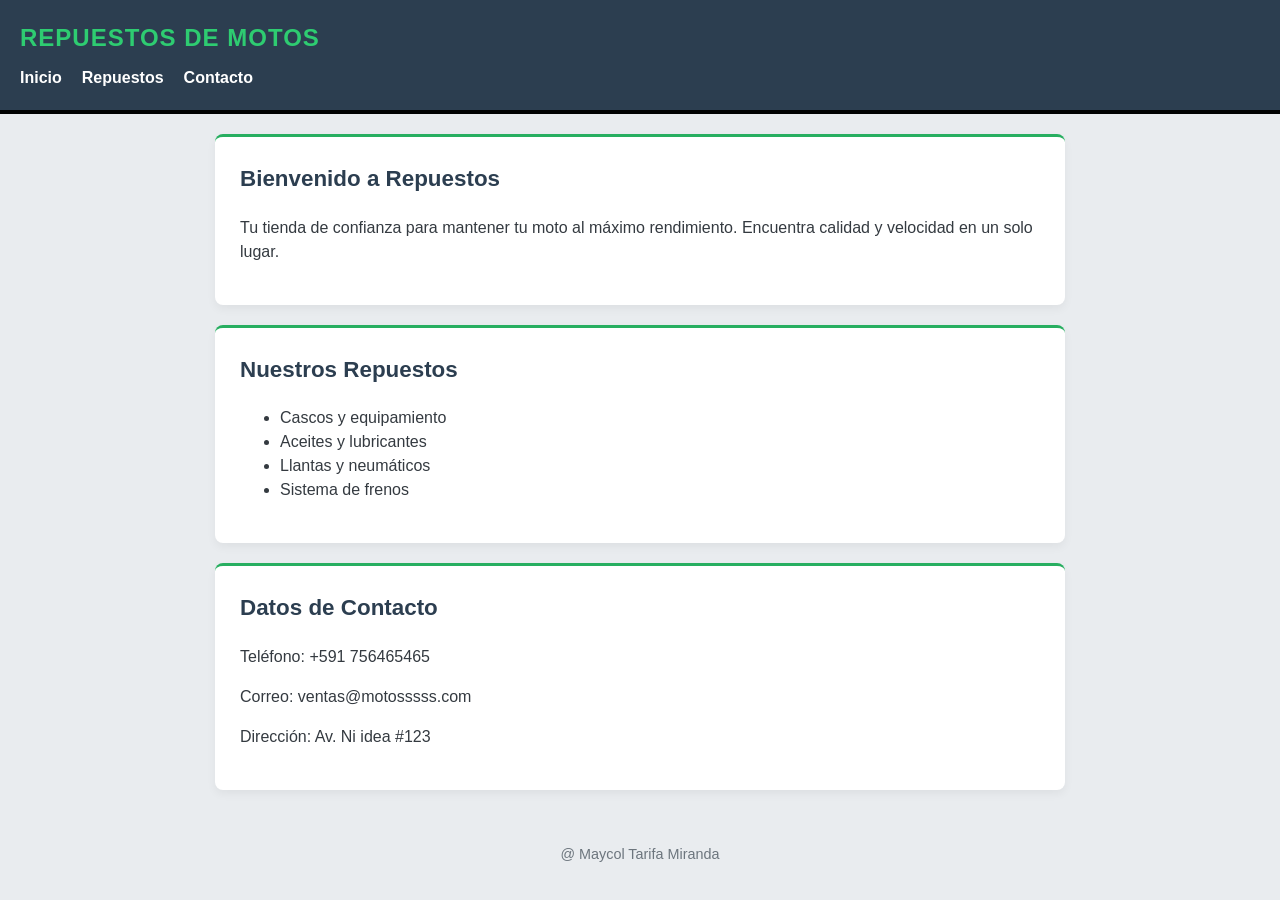
==== index.html @ 234516a7 "Update index.html" ====
<!DOCTYPE html>
<html lang="es">
<head>
  <meta charset="UTF-8">
  <meta name="viewport" content="width=device-width, initial-scale=1.0">
  <title>Repuestos de Motos</title>
  <link rel="stylesheet" href="styles.css">
</head>
<body>
  <header>
      <p class="marca">REPUESTOS DE MOTOS</p>
      <nav>
          <ul>
              <li><a href="#inicio">Inicio</a></li>
              <li><a href="#repuestos">Repuestos</a></li>
              <li><a href="#contacto">Contacto</a></li>
          </ul>
      </nav>
  </header>

  <main>
        <section id="inicio" class="tarjeta">
            <h2>Bienvenido a Repuestos</h2>
            <p>Tu tienda de confianza para mantener tu moto al máximo rendimiento. Encuentra calidad y velocidad en un solo lugar.</p>
        </section>

        <section id="repuestos" class="tarjeta">
            <h2>Nuestros Repuestos</h2>
            <ul>
                <li>Cascos y equipamiento</li>
                <li>Aceites y lubricantes</li>
                <li>Llantas y neumáticos</li>
                <li>Sistema de frenos</li>
            </ul>
        </section>

        <section id="contacto" class="tarjeta">
            <h2>Datos de Contacto</h2>
            <p>Teléfono: +591 756465465</p>
            <p>Correo: ventas@motosssss.com</p>
            <p>Dirección: Av. Ni idea #123</p>
</section>
    </main>

    <footer>
        <p>@ Maycol Tarifa Miranda </p>
    </footer>
</body>
</html>
---- styles.css ----
body {
    background-color: #e9ecef; 
    color: #343a40; 
    font-family: 'Segoe UI', Arial, sans-serif;
    line-height: 1.5;
    margin: 0;
}

header {
    background-color: #2c3e50; 
    padding: 20px;
    border-bottom: 4px solid #010202; 
}

.marca {
    font-size: 24px;
    font-weight: bold;
    margin: 0 0 10px 0;
    color: #2ecc71; 
    letter-spacing: 1px;
}

nav ul {
    list-style: none;
    padding: 0;
    margin: 0;
    display: flex;
    gap: 20px;
}

nav a {
    color: #ffffff; 
    text-decoration: none;
    font-weight: bold;
    transition: color 0.3s;
}

nav a:hover {
    color: #ff0000; 
}

.tarjeta {
    background-color: #ffffff;
    padding: 25px;
    border-radius: 8px;
    margin: 20px auto;
    width: 800px; 
    box-shadow: 0 4px 10px rgba(0, 0, 0, 0.05); 
    border-top: 3px solid #27ae60; 
}

.tarjeta h2 {
    color: #2c3e50; 
    margin-top: 0;
    margin-bottom: 20px;
    font-size: 1.4em;
}

.lista-modulos {
    list-style: none;
    padding: 0;
    margin: 0;
    display: flex;
    flex-direction: column;
    gap: 15px; 
}

.modulo-item {
    background-color: #f8f9fa;
    border-left: 5px solid #27ae60; 
    padding: 15px 20px;
    border-radius: 4px;
    transition: background-color 0.2s, transform 0.2s;
}

.modulo-item:hover {
    background-color: #e2e6ea; 
    transform: translateX(5px); 
}

.modulo-item h3 {
    color: #2c3e50; 
    margin: 0 0 5px 0;
    font-size: 1.1em;
}

.modulo-item p {
    color: #6c757d; 
    margin: 0;
    font-size: 0.9em;
}

input[type="text"] {
    padding: 10px;
    border-radius: 4px;
    color: #343a40;
    outline: none;
}

input[type="text"]:focus {
    border-color: #27ae60; 
}

button {
    background-color: #27ae60; 
    color: white;
    border: none;
    padding: 10px 15px;
    border-radius: 4px;
    cursor: pointer;
    font-weight: bold;
    width: fit-content;
    transition: background-color 0.3s;
}

button:hover {
    background-color: #219150; 
}

footer {
    text-align: center;
    padding: 20px;
    color: #6c757d;
    font-size: 0.9em;
}
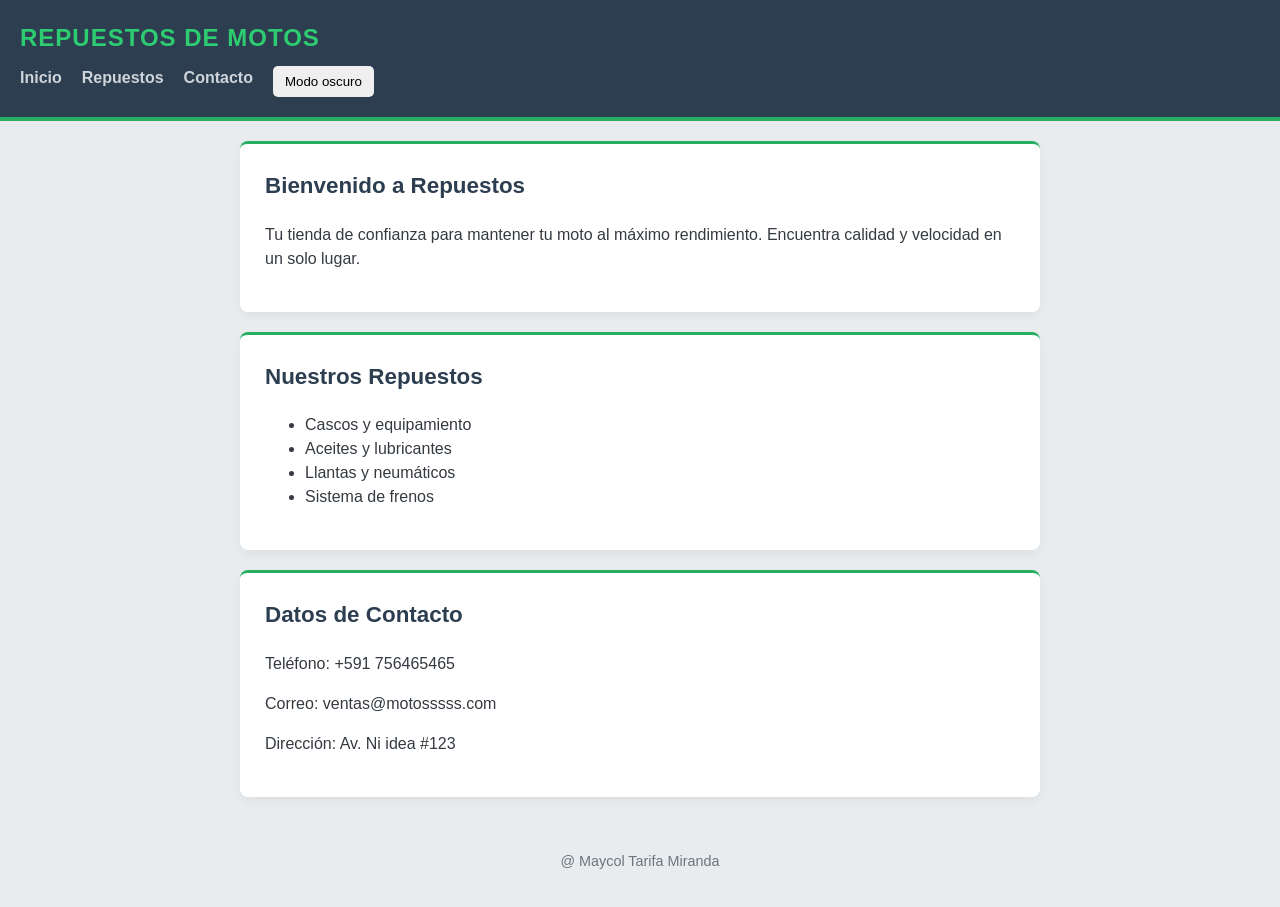
==== commit b6682e51: "Agregado boton modo oscuro" ====
--- a/index.html
+++ b/index.html
@@ -14,6 +14,7 @@
               <li><a href="#inicio">Inicio</a></li>
               <li><a href="#repuestos">Repuestos</a></li>
               <li><a href="#contacto">Contacto</a></li>
+              <li><button id="botonOscuro" onclick="document.body.classList.toggle('oscuro')">Modo oscuro</button></li>
           </ul>
       </nav>
   </header>
--- a/styles.css
+++ b/styles.css
@@ -1,15 +1,21 @@
+* {
+    box-sizing: border-box;
+}
+
 body {
     background-color: #e9ecef; 
     color: #343a40; 
     font-family: 'Segoe UI', Arial, sans-serif;
     line-height: 1.5;
     margin: 0;
+    overflow-x: hidden;
 }
 
 header {
     background-color: #2c3e50; 
+    color: #ffffff;
     padding: 20px;
-    border-bottom: 4px solid #010202; 
+    border-bottom: 4px solid #27ae60; 
 }
 
 .marca {
@@ -26,17 +32,22 @@
     margin: 0;
     display: flex;
     gap: 20px;
+    flex-wrap: wrap;
 }
 
 nav a {
-    color: #ffffff; 
+    color: #ced4da; 
     text-decoration: none;
     font-weight: bold;
     transition: color 0.3s;
 }
 
 nav a:hover {
-    color: #ff0000; 
+    color: #2ecc71; 
+}
+
+main {
+    padding: 0 15px;
 }
 
 .tarjeta {
@@ -44,7 +55,8 @@
     padding: 25px;
     border-radius: 8px;
     margin: 20px auto;
-    width: 800px; 
+    width: 100%;
+    max-width: 800px;
     box-shadow: 0 4px 10px rgba(0, 0, 0, 0.05); 
     border-top: 3px solid #27ae60; 
 }
@@ -90,36 +102,35 @@
     font-size: 0.9em;
 }
 
-input[type="text"] {
-    padding: 10px;
-    border-radius: 4px;
-    color: #343a40;
-    outline: none;
-}
-
-input[type="text"]:focus {
-    border-color: #27ae60; 
-}
-
-button {
-    background-color: #27ae60; 
-    color: white;
-    border: none;
-    padding: 10px 15px;
-    border-radius: 4px;
-    cursor: pointer;
-    font-weight: bold;
-    width: fit-content;
-    transition: background-color 0.3s;
-}
-
-button:hover {
-    background-color: #219150; 
-}
-
 footer {
     text-align: center;
     padding: 20px;
     color: #6c757d;
     font-size: 0.9em;
-}+}
+/* ESTO ES TODO DEL MODO OSCURO */
+#botonOscuro {
+    padding: 8px 12px;
+    border: none;
+    border-radius: 5px;
+    cursor: pointer;
+}
+
+
+body.oscuro {
+    background-color: #121212;
+    color: #f1f1f1;
+}
+
+body.oscuro .tarjeta {
+    background-color: #2b2b2b;
+    color: #f1f1f1;
+}
+
+body.oscuro .tarjeta h2 {
+    color: #ffffff;
+}
+
+body.oscuro footer {
+    color: #f1f1f1;
+}
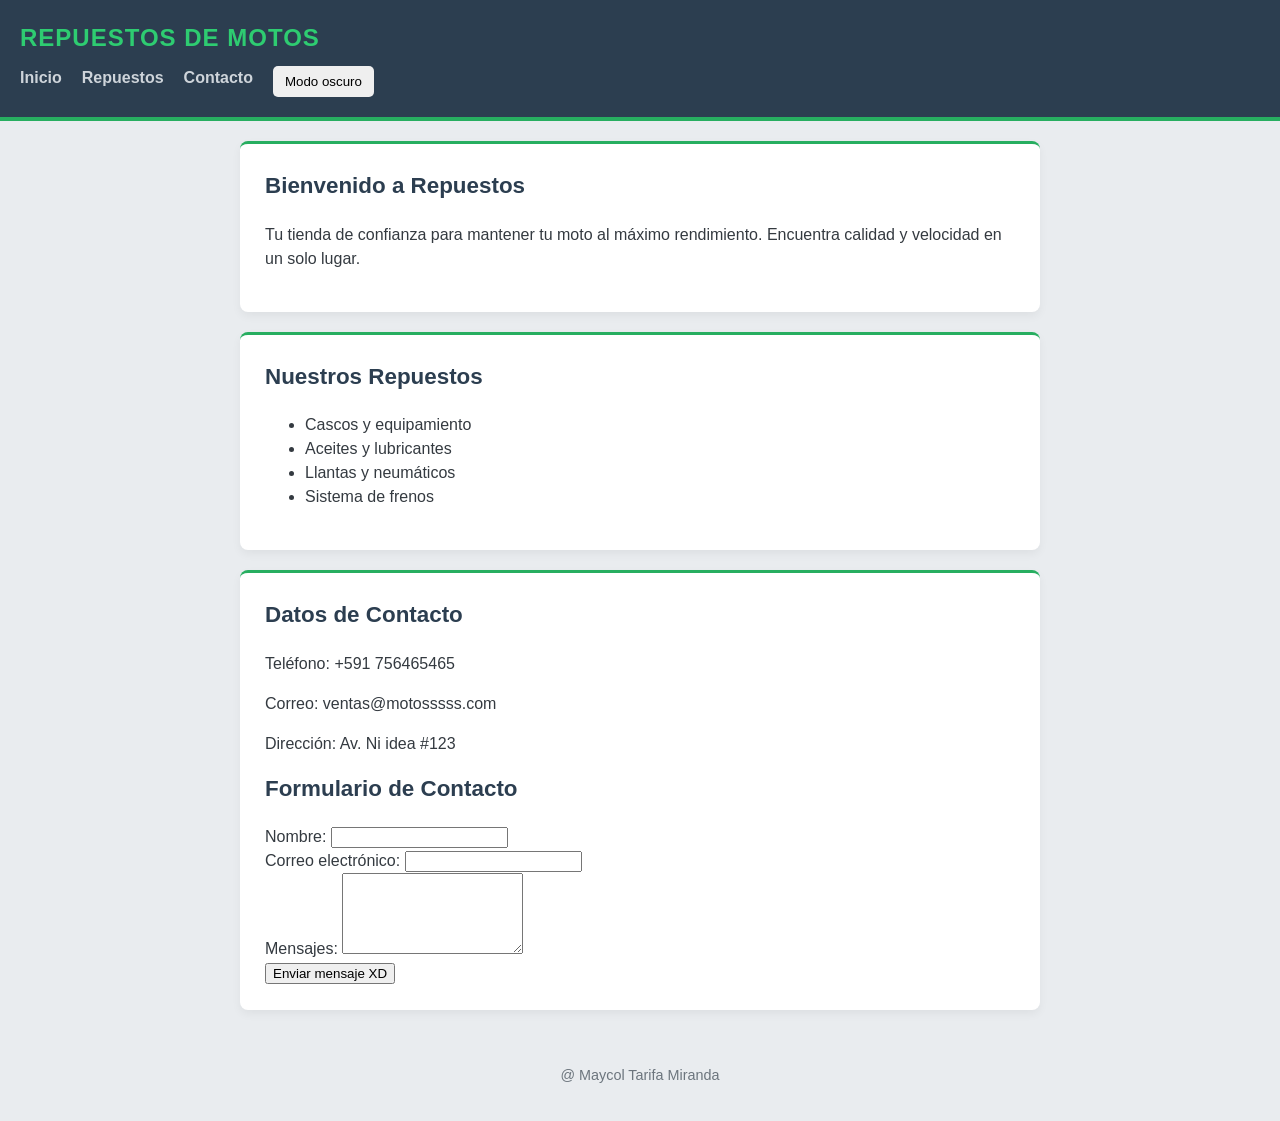
==== commit c56768fc: "añadido formulario" ====
--- a/index.html
+++ b/index.html
@@ -1,50 +1,70 @@
-<!DOCTYPE html>
+<!doctype html>
 <html lang="es">
-<head>
-  <meta charset="UTF-8">
-  <meta name="viewport" content="width=device-width, initial-scale=1.0">
-  <title>Repuestos de Motos</title>
-  <link rel="stylesheet" href="styles.css">
-</head>
-<body>
-  <header>
+  <head>
+    <meta charset="UTF-8" />
+    <meta name="viewport" content="width=device-width, initial-scale=1.0" />
+    <title>Repuestos de Motos</title>
+    <link rel="stylesheet" href="styles.css" />
+  </head>
+  <body>
+    <header>
       <p class="marca">REPUESTOS DE MOTOS</p>
       <nav>
-          <ul>
-              <li><a href="#inicio">Inicio</a></li>
-              <li><a href="#repuestos">Repuestos</a></li>
-              <li><a href="#contacto">Contacto</a></li>
-              <li><button id="botonOscuro" onclick="document.body.classList.toggle('oscuro')">Modo oscuro</button></li>
-          </ul>
+        <ul>
+          <li><a href="#inicio">Inicio</a></li>
+          <li><a href="#repuestos">Repuestos</a></li>
+          <li><a href="#contacto">Contacto</a></li>
+          <li><button id="botonOscuro" type="button">Modo oscuro</button></li>
+        </ul>
       </nav>
-  </header>
+    </header>
 
-  <main>
-        <section id="inicio" class="tarjeta">
-            <h2>Bienvenido a Repuestos</h2>
-            <p>Tu tienda de confianza para mantener tu moto al máximo rendimiento. Encuentra calidad y velocidad en un solo lugar.</p>
-        </section>
+    <main>
+      <section id="inicio" class="tarjeta">
+        <h2>Bienvenido a Repuestos</h2>
+        <p>
+          Tu tienda de confianza para mantener tu moto al máximo rendimiento.
+          Encuentra calidad y velocidad en un solo lugar.
+        </p>
+      </section>
 
-        <section id="repuestos" class="tarjeta">
-            <h2>Nuestros Repuestos</h2>
-            <ul>
-                <li>Cascos y equipamiento</li>
-                <li>Aceites y lubricantes</li>
-                <li>Llantas y neumáticos</li>
-                <li>Sistema de frenos</li>
-            </ul>
-        </section>
+      <section id="repuestos" class="tarjeta">
+        <h2>Nuestros Repuestos</h2>
+        <ul class="lista-repuestos">
+          <li>Cascos y equipamiento</li>
+          <li>Aceites y lubricantes</li>
+          <li>Llantas y neumáticos</li>
+          <li>Sistema de frenos</li>
+        </ul>
+      </section>
 
-        <section id="contacto" class="tarjeta">
-            <h2>Datos de Contacto</h2>
-            <p>Teléfono: +591 756465465</p>
-            <p>Correo: ventas@motosssss.com</p>
-            <p>Dirección: Av. Ni idea #123</p>
-</section>
+      <section id="contacto" class="tarjeta">
+        <h2>Datos de Contacto</h2>
+        <p>Teléfono: +591 756465465</p>
+        <p>Correo: ventas@motosssss.com</p>
+        <p>Dirección: Av. Ni idea #123</p>
+        <h2>Formulario de Contacto</h2>
+
+        <form id="formularioContacto">
+          <div class="campo">
+            <label for="nombre">Nombre:</label>
+            <input type="text" id="nombre" name="nombre" />
+          </div>
+          <div class="campo">
+            <label for="correo">Correo electrónico:</label>
+            <input type="email" id="correo" name="correo" />
+          </div>
+          <div class="campo">
+            <label for="mensaje">Mensajes:</label>
+            <textarea id="mensaje" name="mensaje" rows="5"></textarea>
+          </div>
+          <button type="submit">Enviar mensaje XD</button>
+        </form>
+      </section>
     </main>
 
     <footer>
-        <p>@ Maycol Tarifa Miranda </p>
+      <p>@ Maycol Tarifa Miranda</p>
     </footer>
-</body>
-</html>+  </body>
+</html>
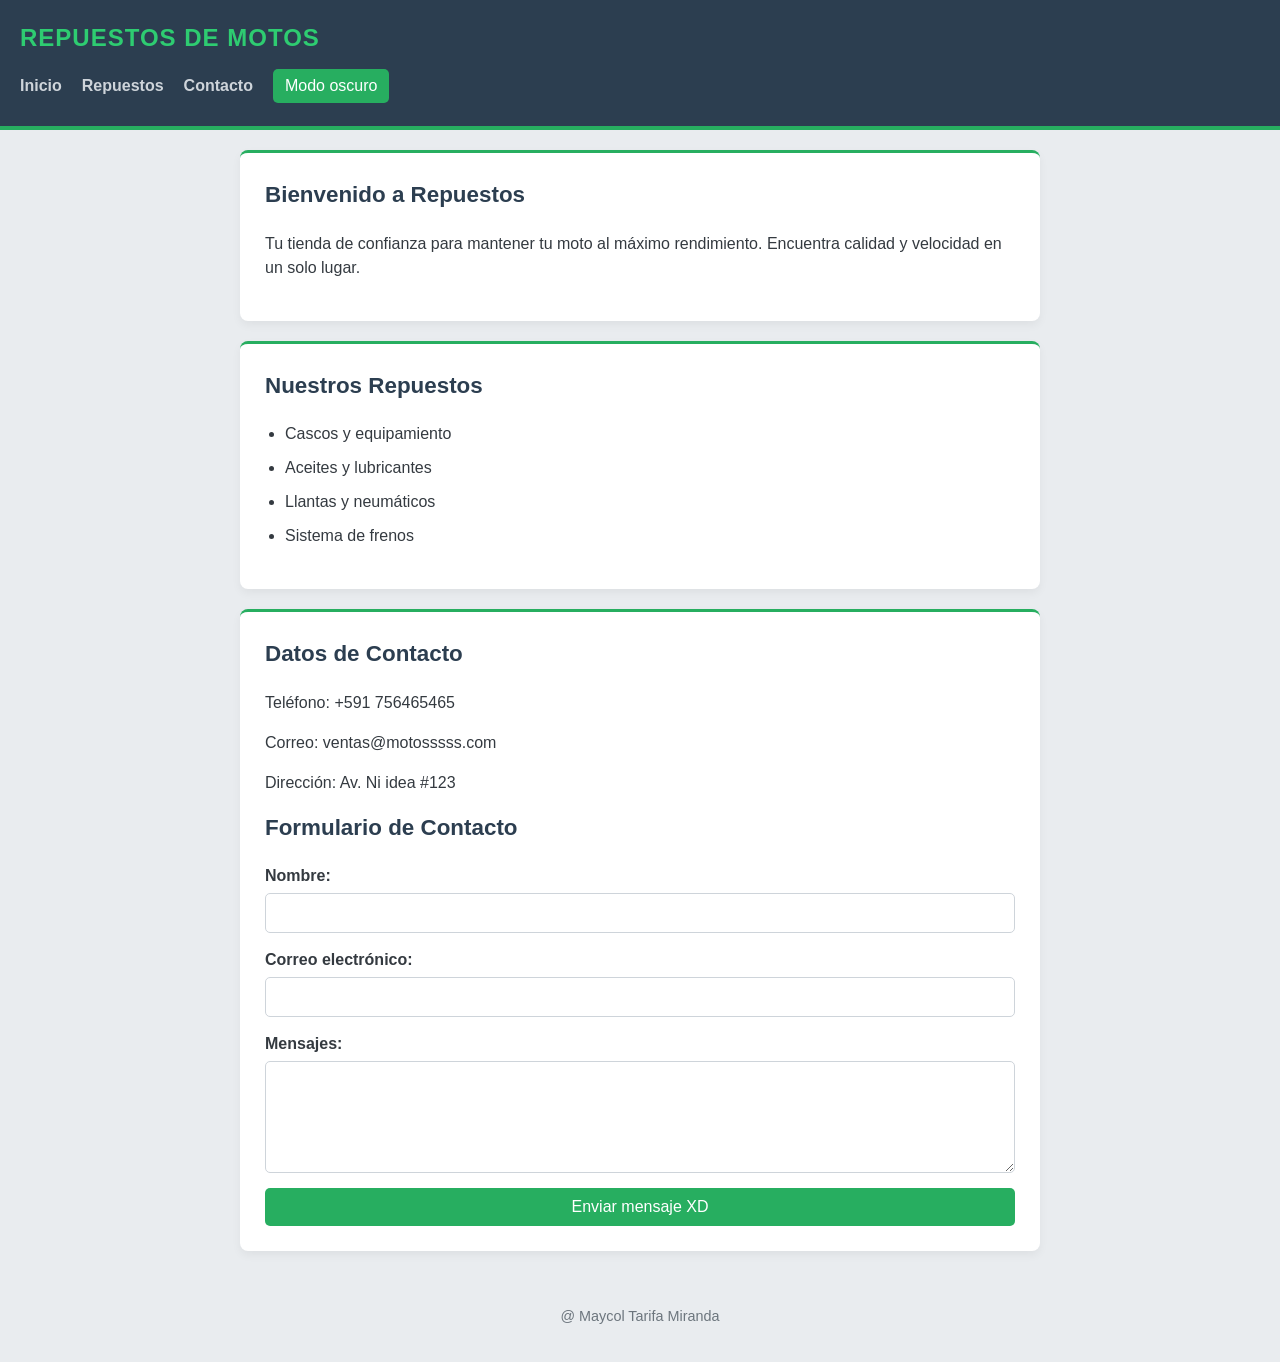
==== commit 02b77a0b: "Funcionando boton oscuro" ====
--- a/index.html
+++ b/index.html
@@ -66,5 +66,6 @@
     <footer>
       <p>@ Maycol Tarifa Miranda</p>
     </footer>
+    <script src="script.js"></script>
   </body>
 </html>
--- a/styles.css
+++ b/styles.css
@@ -1,106 +1,125 @@
 * {
-    box-sizing: border-box;
+  box-sizing: border-box;
 }
 
 body {
-    background-color: #e9ecef; 
-    color: #343a40; 
-    font-family: 'Segoe UI', Arial, sans-serif;
-    line-height: 1.5;
-    margin: 0;
-    overflow-x: hidden;
+  background-color: #e9ecef;
+  color: #343a40;
+  font-family: "Segoe UI", Arial, sans-serif;
+  line-height: 1.5;
+  margin: 0;
+  overflow-x: hidden;
 }
 
 header {
-    background-color: #2c3e50; 
-    color: #ffffff;
-    padding: 20px;
-    border-bottom: 4px solid #27ae60; 
+  background-color: #2c3e50;
+  color: #ffffff;
+  padding: 20px;
+  border-bottom: 4px solid #27ae60;
 }
 
 .marca {
-    font-size: 24px;
-    font-weight: bold;
-    margin: 0 0 10px 0;
-    color: #2ecc71; 
-    letter-spacing: 1px;
+  font-size: 24px;
+  font-weight: bold;
+  margin: 0 0 10px 0;
+  color: #2ecc71;
+  letter-spacing: 1px;
 }
 
 nav ul {
-    list-style: none;
-    padding: 0;
-    margin: 0;
-    display: flex;
-    gap: 20px;
-    flex-wrap: wrap;
+  list-style: none;
+  padding: 0;
+  margin: 0;
+  display: flex;
+  gap: 20px;
+  flex-wrap: wrap;
+  align-items: center;
 }
 
 nav a {
-    color: #ced4da; 
-    text-decoration: none;
-    font-weight: bold;
-    transition: color 0.3s;
+  display: inline-block;
+  padding: 8px 0;
+  color: #ced4da;
+  text-decoration: none;
+  font-weight: bold;
+  transition: color 0.3s;
 }
 
 nav a:hover {
-    color: #2ecc71; 
+  color: #2ecc71;
 }
 
+
 main {
-    padding: 0 15px;
+  padding: 0 15px;
 }
 
 .tarjeta {
-    background-color: #ffffff;
-    padding: 25px;
-    border-radius: 8px;
-    margin: 20px auto;
-    width: 100%;
-    max-width: 800px;
-    box-shadow: 0 4px 10px rgba(0, 0, 0, 0.05); 
-    border-top: 3px solid #27ae60; 
+  background-color: #ffffff;
+  padding: 25px;
+  border-radius: 8px;
+  margin: 20px auto;
+  width: 100%;
+  max-width: 800px;
+  box-shadow: 0 4px 10px rgba(0, 0, 0, 0.05);
+  border-top: 3px solid #27ae60;
 }
 
 .tarjeta h2 {
-    color: #2c3e50; 
-    margin-top: 0;
-    margin-bottom: 20px;
-    font-size: 1.4em;
+  color: #2c3e50;
+  margin-top: 0;
+  margin-bottom: 20px;
+  font-size: 1.4em;
 }
 
-.lista-modulos {
-    list-style: none;
-    padding: 0;
-    margin: 0;
+.lista-repuestos {
+    padding-left: 20px;
+}
+
+.lista-repuestos li {
+    margin-bottom: 10px;
+}
+
+#formularioContacto {
     display: flex;
     flex-direction: column;
-    gap: 15px; 
+    gap: 15px;
 }
 
-.modulo-item {
-    background-color: #f8f9fa;
-    border-left: 5px solid #27ae60; 
-    padding: 15px 20px;
-    border-radius: 4px;
-    transition: background-color 0.2s, transform 0.2s;
+.campo {
+    display: flex;
+    flex-direction: column;
+    gap: 5px;
 }
 
-.modulo-item:hover {
-    background-color: #e2e6ea; 
-    transform: translateX(5px); 
+.campo label {
+    font-weight: bold;
 }
 
-.modulo-item h3 {
-    color: #2c3e50; 
-    margin: 0 0 5px 0;
-    font-size: 1.1em;
+.campo input,
+.campo textarea {
+    width: 100%;
+    padding: 10px;
+    border: 1px solid #ced4da;
+    border-radius: 5px;
+    font-family: inherit;
+    font-size: 16px;
 }
 
-.modulo-item p {
-    color: #6c757d; 
-    margin: 0;
-    font-size: 0.9em;
+.campo textarea {
+    resize: vertical;
 }
+
+.campo input:focus,
+.campo textarea:focus {
+    outline: 2px solid #27ae60;
+    outline-offset: 1px;
+}
+
+#respuestaFormulario {
+    font-weight: bold;
+}
+
 
 footer {
     text-align: center;
@@ -108,29 +127,44 @@
     color: #6c757d;
     font-size: 0.9em;
 }
+
 /* ESTO ES TODO DEL MODO OSCURO */
 #botonOscuro {
-    padding: 8px 12px;
-    border: none;
-    border-radius: 5px;
-    cursor: pointer;
+  padding: 8px 12px;
+  border: none;
+  border-radius: 5px;
+  cursor: pointer;
+}
+
+body.oscuro {
+  background-color: #121212;
+  color: #f1f1f1;
+}
+
+body.oscuro .tarjeta {
+  background-color: #2b2b2b;
+  color: #f1f1f1;
+}
+
+body.oscuro .tarjeta h2 {
+  color: #ffffff;
+}
+
+body.oscuro footer {
+  color: #f1f1f1;
 }
 
 
-body.oscuro {
-    background-color: #121212;
-    color: #f1f1f1;
+button {
+    background-color: #27ae60;
+    color: white;
+    border: none;
+    padding: 10px 15px;
+    border-radius: 5px;
+    cursor: pointer;
+    font-size: 16px;
 }
 
-body.oscuro .tarjeta {
-    background-color: #2b2b2b;
-    color: #f1f1f1;
-}
-
-body.oscuro .tarjeta h2 {
-    color: #ffffff;
-}
-
-body.oscuro footer {
-    color: #f1f1f1;
-}
+button:hover {
+    background-color: #219150;
+}
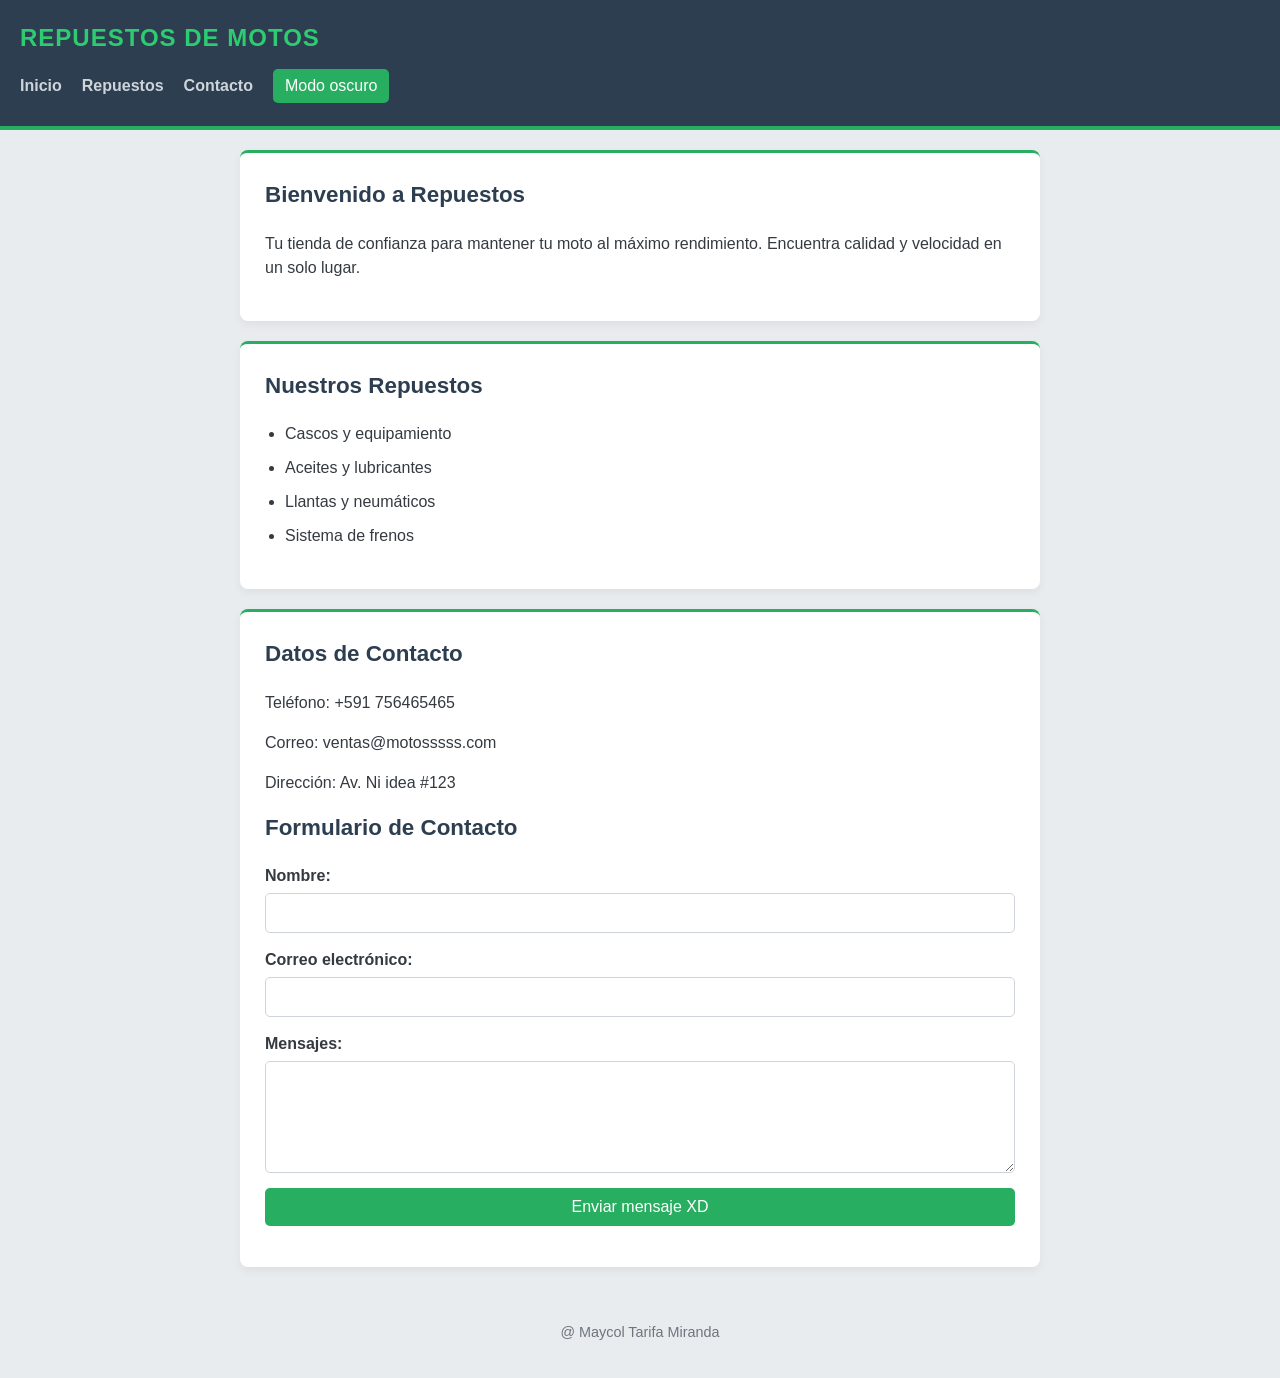
==== commit ce439cb1: "BOTON CON RESPUESTAS xd" ====
--- a/index.html
+++ b/index.html
@@ -60,6 +60,7 @@
           </div>
           <button type="submit">Enviar mensaje XD</button>
         </form>
+        <p id="respuestaFormulario" aria-live="polite"></p>
       </section>
     </main>
 
--- a/styles.css
+++ b/styles.css
@@ -167,4 +167,52 @@
 
 button:hover {
     background-color: #219150;
+}
+
+
+@media (max-width: 600px) {
+    header {
+        padding: 15px;
+    }
+
+    .marca {
+        font-size: 21px;
+    }
+
+    nav ul {
+        flex-direction: column;
+        align-items: stretch;
+        gap: 10px;
+    }
+
+    nav a {
+        padding: 5px 0;
+    }
+
+    nav button {
+        width: 100%;
+    }
+
+    main {
+        padding: 0 10px;
+    }
+
+    .tarjeta {
+        width: 100%;
+        padding: 18px;
+        margin: 15px auto;
+    }
+
+    .tarjeta h2 {
+        font-size: 1.25em;
+    }
+
+    .campo input,
+    .campo textarea {
+        max-width: 100%;
+    }
+
+    footer {
+        padding: 15px;
+    }
 }
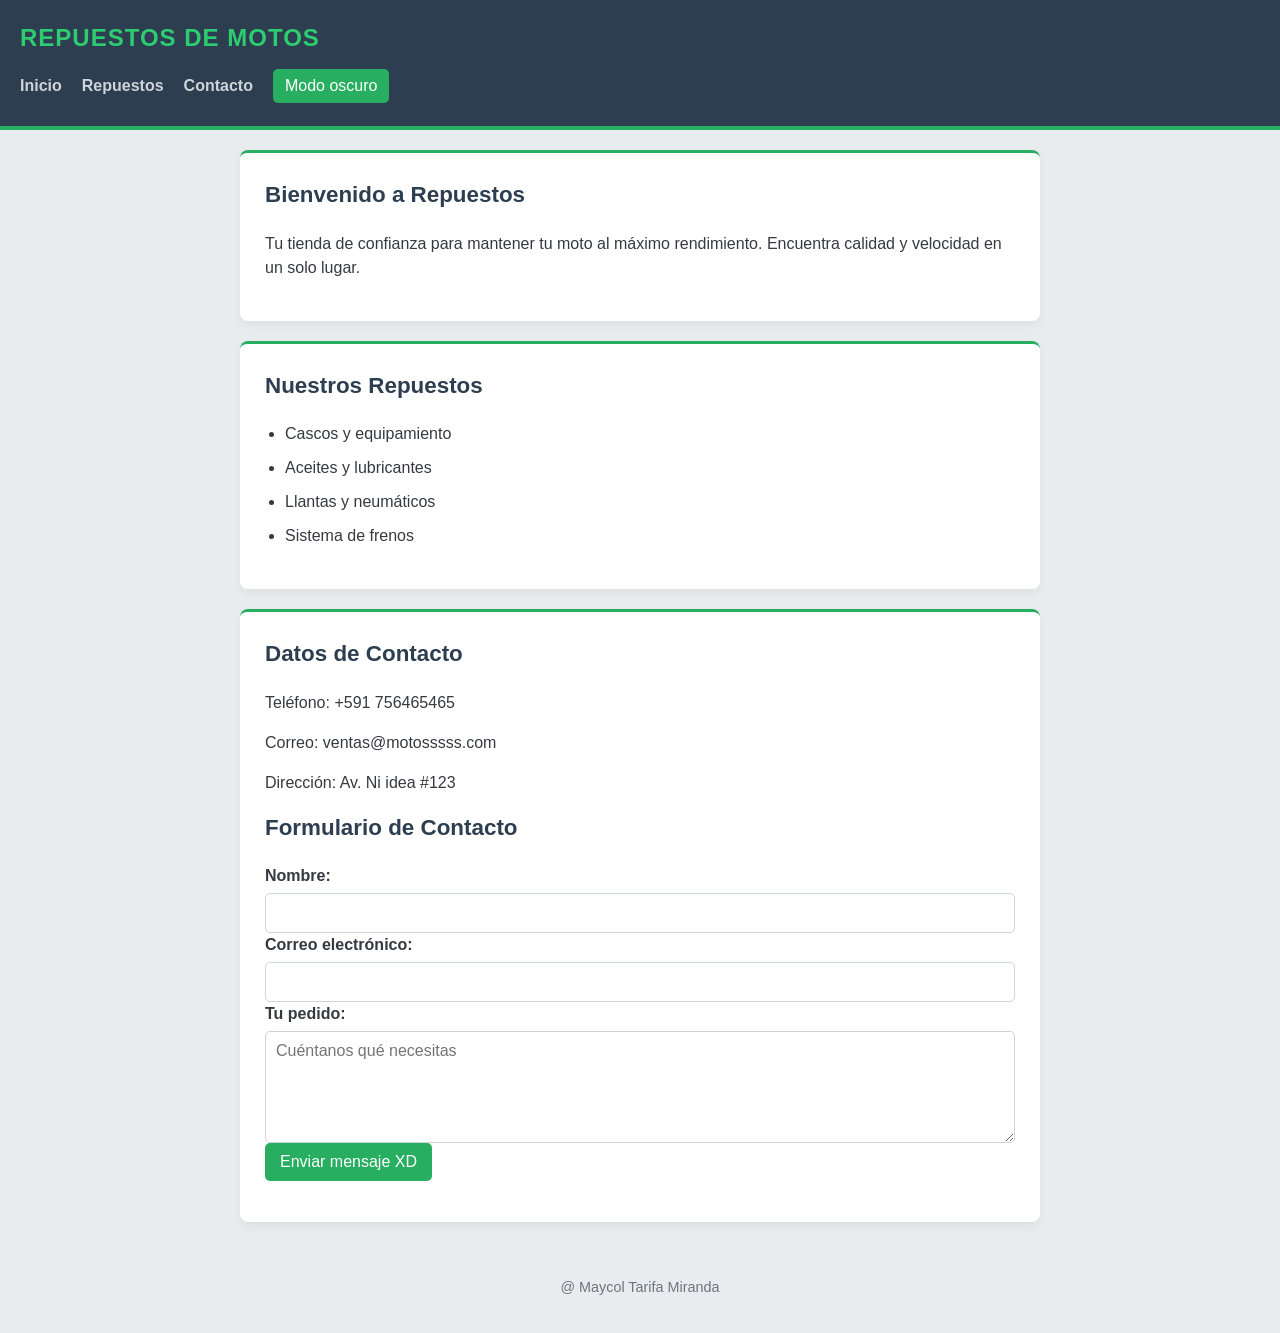
==== commit 036236a7: "Funcionando" ====
--- a/index.html
+++ b/index.html
@@ -45,22 +45,22 @@
         <p>Dirección: Av. Ni idea #123</p>
         <h2>Formulario de Contacto</h2>
 
-        <form id="formularioContacto">
+        <form id="form-pedido" novalidate>
           <div class="campo">
             <label for="nombre">Nombre:</label>
-            <input type="text" id="nombre" name="nombre" />
+            <input type="text" id="nombre" name="nombre" required />
           </div>
           <div class="campo">
             <label for="correo">Correo electrónico:</label>
-            <input type="email" id="correo" name="correo" />
+            <input type="email" id="correo" name="correo" required />
           </div>
           <div class="campo">
-            <label for="mensaje">Mensajes:</label>
-            <textarea id="mensaje" name="mensaje" rows="5"></textarea>
+            <label for="mensaje">Tu pedido:</label>
+            <textarea id="mensaje" name="mensaje" rows="5" placeholder="Cuéntanos qué necesitas"></textarea>
           </div>
           <button type="submit">Enviar mensaje XD</button>
         </form>
-        <p id="respuestaFormulario" aria-live="polite"></p>
+        <p id="error-pedido" class="aviso"></p>
       </section>
     </main>
 
--- a/styles.css
+++ b/styles.css
@@ -80,7 +80,7 @@
     margin-bottom: 10px;
 }
 
-#formularioContacto {
+#zz {
     display: flex;
     flex-direction: column;
     gap: 15px;
